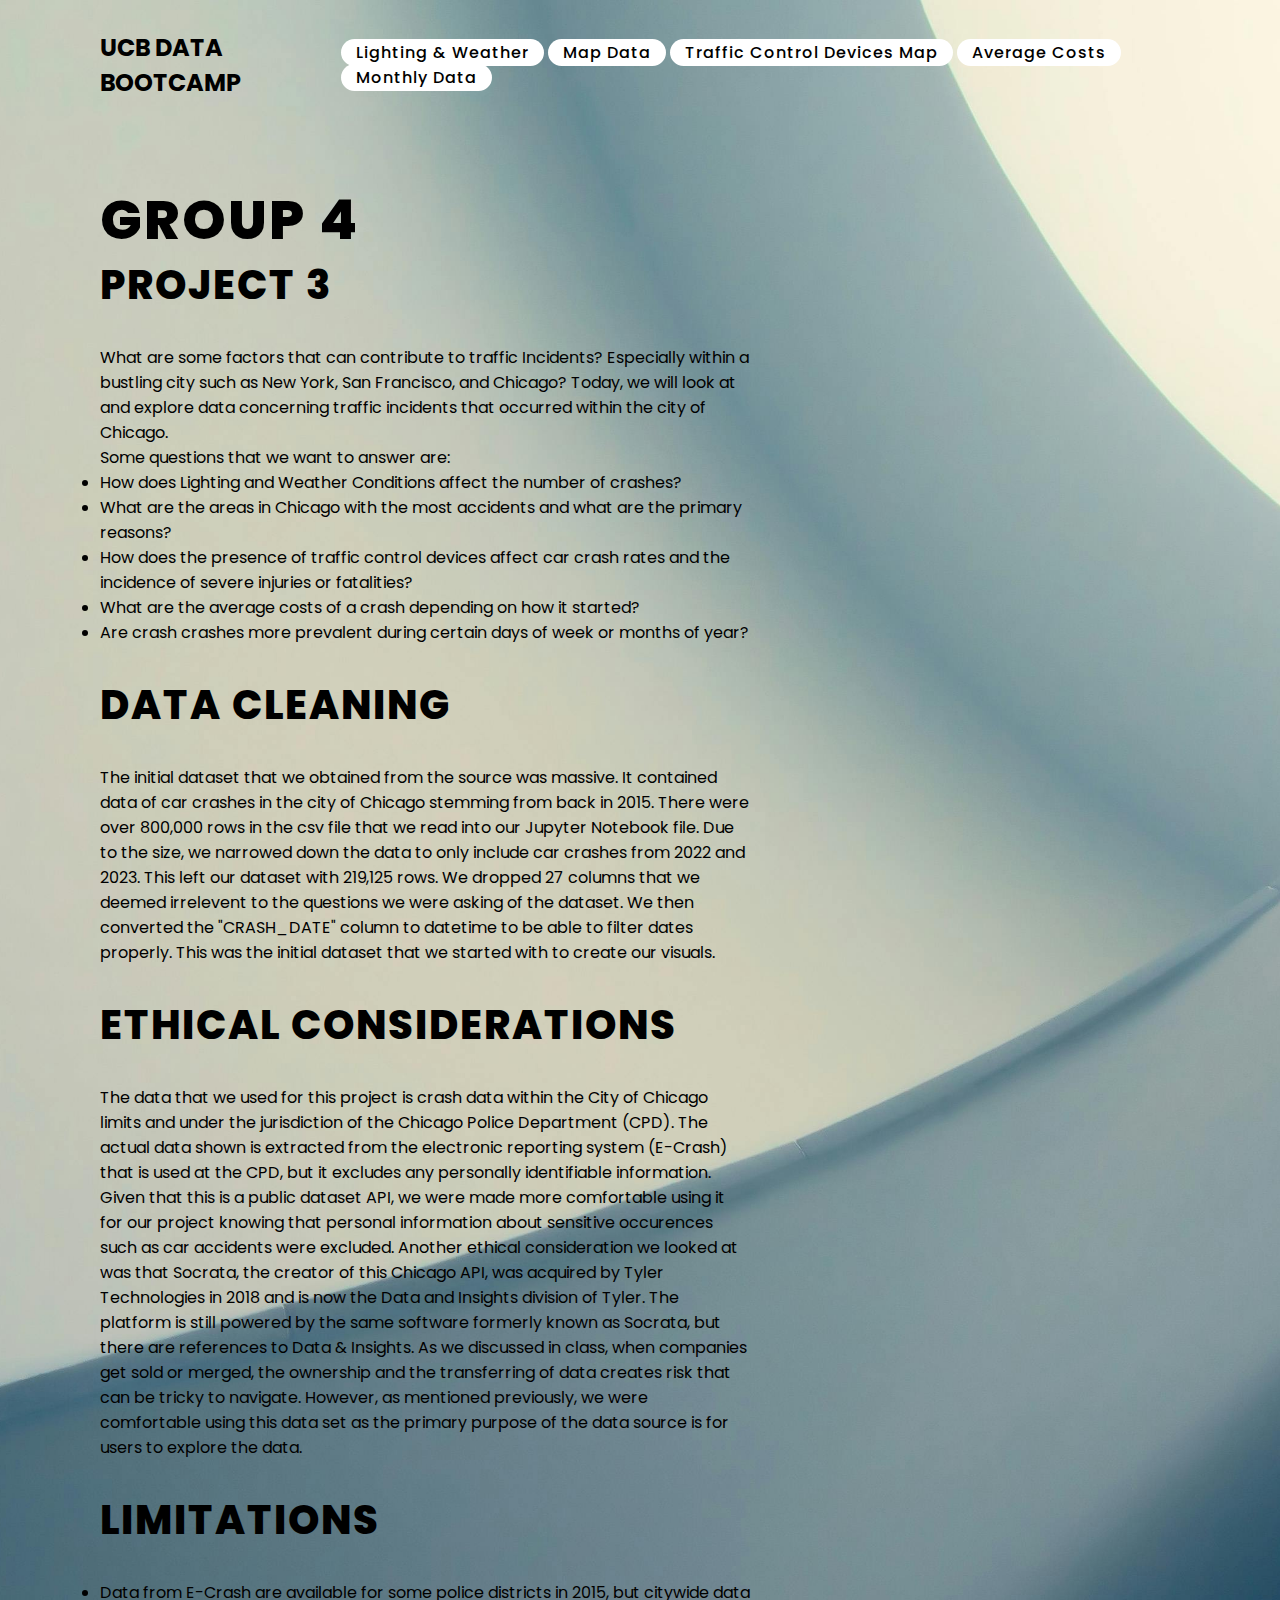
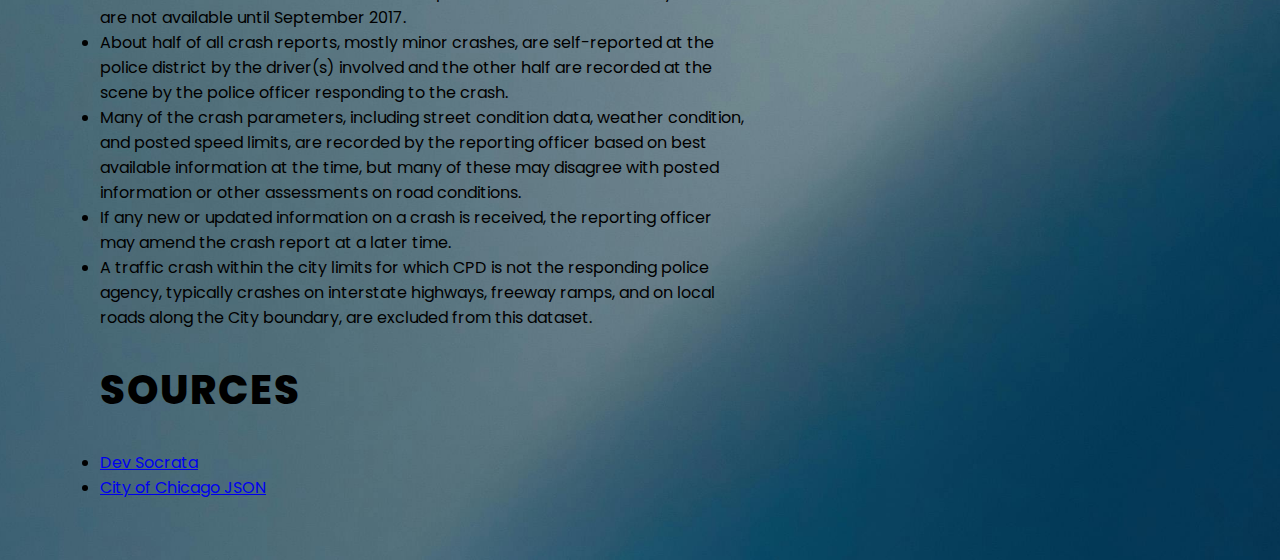
==== index.html @ f8f9ab2f "renaming file to index.html" ====
<!DOCTYPE html>
<html lang="en">
<head>
    <meta charset="UTF-8">
    <meta name="viewport" content="width=device-width, initial-scale=1.0">
    <title>DATA VISUAL</title>
    <link rel="stylesheet" href="mainstyle.css">
    
</head>
<body>
    <section>
        <header>
            <h2>UCB DATA BOOTCAMP</h2>
        
            <div class="navigation">
                <a href="./conditionIndex.html">Lighting & Weather</a>
                <a href="Chicago_Car_Accidents/index.html">Map Data</a>
                <a href="https://robles4293.pythonanywhere.com/">Traffic Control Devices Map</a>
                <a href="./crash_type_cost.html">Average Costs</a>
                <a href="crashMonth_days/indexMW.html">Monthly Data</a>
            </div>

        </header>
        <div class="content">
            <div class="info">
                <h2>Group 4 <br><span>Project 3</span></h2>
                <p>What are some factors that can contribute to traffic Incidents? Especially within a bustling city such as New York, San Francisco, and Chicago? Today, we will look at and explore data concerning traffic incidents that occurred within the city of Chicago.</p>
                <p>Some questions that we want to answer are:</p>
                    <ul>
                        <li>How does Lighting and Weather Conditions affect the number of crashes?</li>
                        <li>What are the areas in Chicago with the most accidents and what are the primary reasons?</li>
                        <li>How does the presence of traffic control devices affect car crash rates and the incidence of severe injuries or fatalities?</li>
                        <li>What are the average costs of a crash depending on how it started?</li>
                        <li>Are crash crashes more prevalent during certain days of week or months of year?</li>
                    </ul>
                <h3>Data Cleaning</h3>
                <p>The initial dataset that we obtained from the source was massive. It contained data of car crashes in the city of Chicago stemming from back in 2015. There were over 800,000 rows in the csv file that we read into our Jupyter Notebook file. Due to the size, we narrowed down the data to only include car crashes from 2022 and 2023. This left our dataset with 219,125 rows. We dropped 27 columns that we deemed irrelevent to the questions we were asking of the dataset. We then converted the "CRASH_DATE" column to datetime to be able to filter dates properly. This was the initial dataset that we started with to create our visuals.</p>
                <h5>Ethical Considerations</h5>
                    <p>The data that we used for this project is crash data within the City of Chicago limits and under the jurisdiction of the Chicago Police Department (CPD). The actual data shown is extracted from the electronic reporting system (E-Crash) that is used at the CPD, but it excludes any personally identifiable information. Given that this is a public dataset API, we were made more comfortable using it for our project knowing that personal information about sensitive occurences such as car accidents were excluded. Another ethical consideration we looked at was that Socrata, the creator of this Chicago API, was acquired by Tyler Technologies in 2018 and is now the Data and Insights division of Tyler. The platform is still powered by the same software formerly known as Socrata, but there are references to Data & Insights. As we discussed in class, when companies get sold or merged, the ownership and the transferring of data creates risk that can be tricky to navigate. However, as mentioned previously, we were comfortable using this data set as the primary purpose of the data source is for users to explore the data.</p>
                <h4>Limitations</h4>
                    <ul>
                        <li>Data from E-Crash are available for some police districts in 2015, but citywide data are not available until September 2017.</li>
                        <li>About half of all crash reports, mostly minor crashes, are self-reported at the police district by the driver(s) involved and the other half are recorded at the scene by the police officer responding to the crash.</li>
                        <li>Many of the crash parameters, including street condition data, weather condition, and posted speed limits, are recorded by the reporting officer based on best available information at the time, but many of these may disagree with posted information or other assessments on road conditions.</li>
                        <li>If any new or updated information on a crash is received, the reporting officer may amend the crash report at a later time.</li>
                        <li>A traffic crash within the city limits for which CPD is not the responding police agency, typically crashes on interstate highways, freeway ramps, and on local roads along the City boundary, are excluded from this dataset.</li>
                

                    </ul>
                
                <h6>Sources</h6>
                    <ul>
                        <li><a href="https://dev.socrata.com/foundry/data.cityofchicago.org/85ca-t3if">Dev Socrata</a></li>
                        <li><a href="https://data.cityofchicago.org/resource/85ca-t3if.json">City of Chicago JSON</a></li>
                    </ul>
            </div>
        </div>

    </section>

</body>
</html>
---- mainstyle.css ----
@import url('https://fonts.googleapis.com/css2?family=Poppins:wght@300;400;500;600;700;800;900&display=swap');
*{
    margin:0;
    padding:0;
    box-sizing: border-box;
    font-family: "Poppins", sans-serif;
}

section{
    position: relative;
    width: 100%;
    min-height: 100vh;
    display: flex;
    flex-direction: column;
    justify-content: flex-start;
    background: url(project.jpg)no-repeat;
    background-size: cover;
    background-position: center;
}

header{
    position: relative;
    top: 0;
    width: 100%;
    padding: 30px 100px;
    display: flex;
    justify-content: space-between;
    align-items: center;
}

header .navigation a{
    color: #000;
    background: #fff;
    text-decoration: none;
    font-weight: 500;
    letter-spacing: 1px;
    padding: 2px 15px;
    border-radius: 20px;
}

.content {
    max-width: 650px;
    margin: 60px 100px;
}

.content .info h2{
    font-size: 55px;
    text-transform: uppercase;
    font-weight: 800;
    letter-spacing: 2px;
    line-height: 60px;
    margin-bottom: 30px;
}

.content .info h2 span{
    font-size: 40px;
}

.content .info .p{
    font-size: 16px;
    font-weight: 500;
    margin-bottom: 40px;
}

.content .info .ul{
    font-size: 16px;
    font-weight: 500;
    margin-bottom: 40px;
}

.content .info h3{
    font-size: 40px;
    text-transform: uppercase;
    font-weight: 800;
    letter-spacing: 2px;
    line-height: 60px;
    margin-bottom: 30px;
    margin-top: 30px;
}

.content .info h4{
    font-size: 40px;
    text-transform: uppercase;
    font-weight: 800;
    letter-spacing: 2px;
    line-height: 60px;
    margin-bottom: 30px;
    margin-top: 30px;
}

.content .info h5{
    font-size: 40px;
    text-transform: uppercase;
    font-weight: 800;
    letter-spacing: 2px;
    line-height: 60px;
    margin-bottom: 30px;
    margin-top: 30px;
}

.content .info h6{
    font-size: 40px;
    text-transform: uppercase;
    font-weight: 800;
    letter-spacing: 2px;
    line-height: 60px;
    margin-bottom: 30px;
    margin-top: 30px;
}
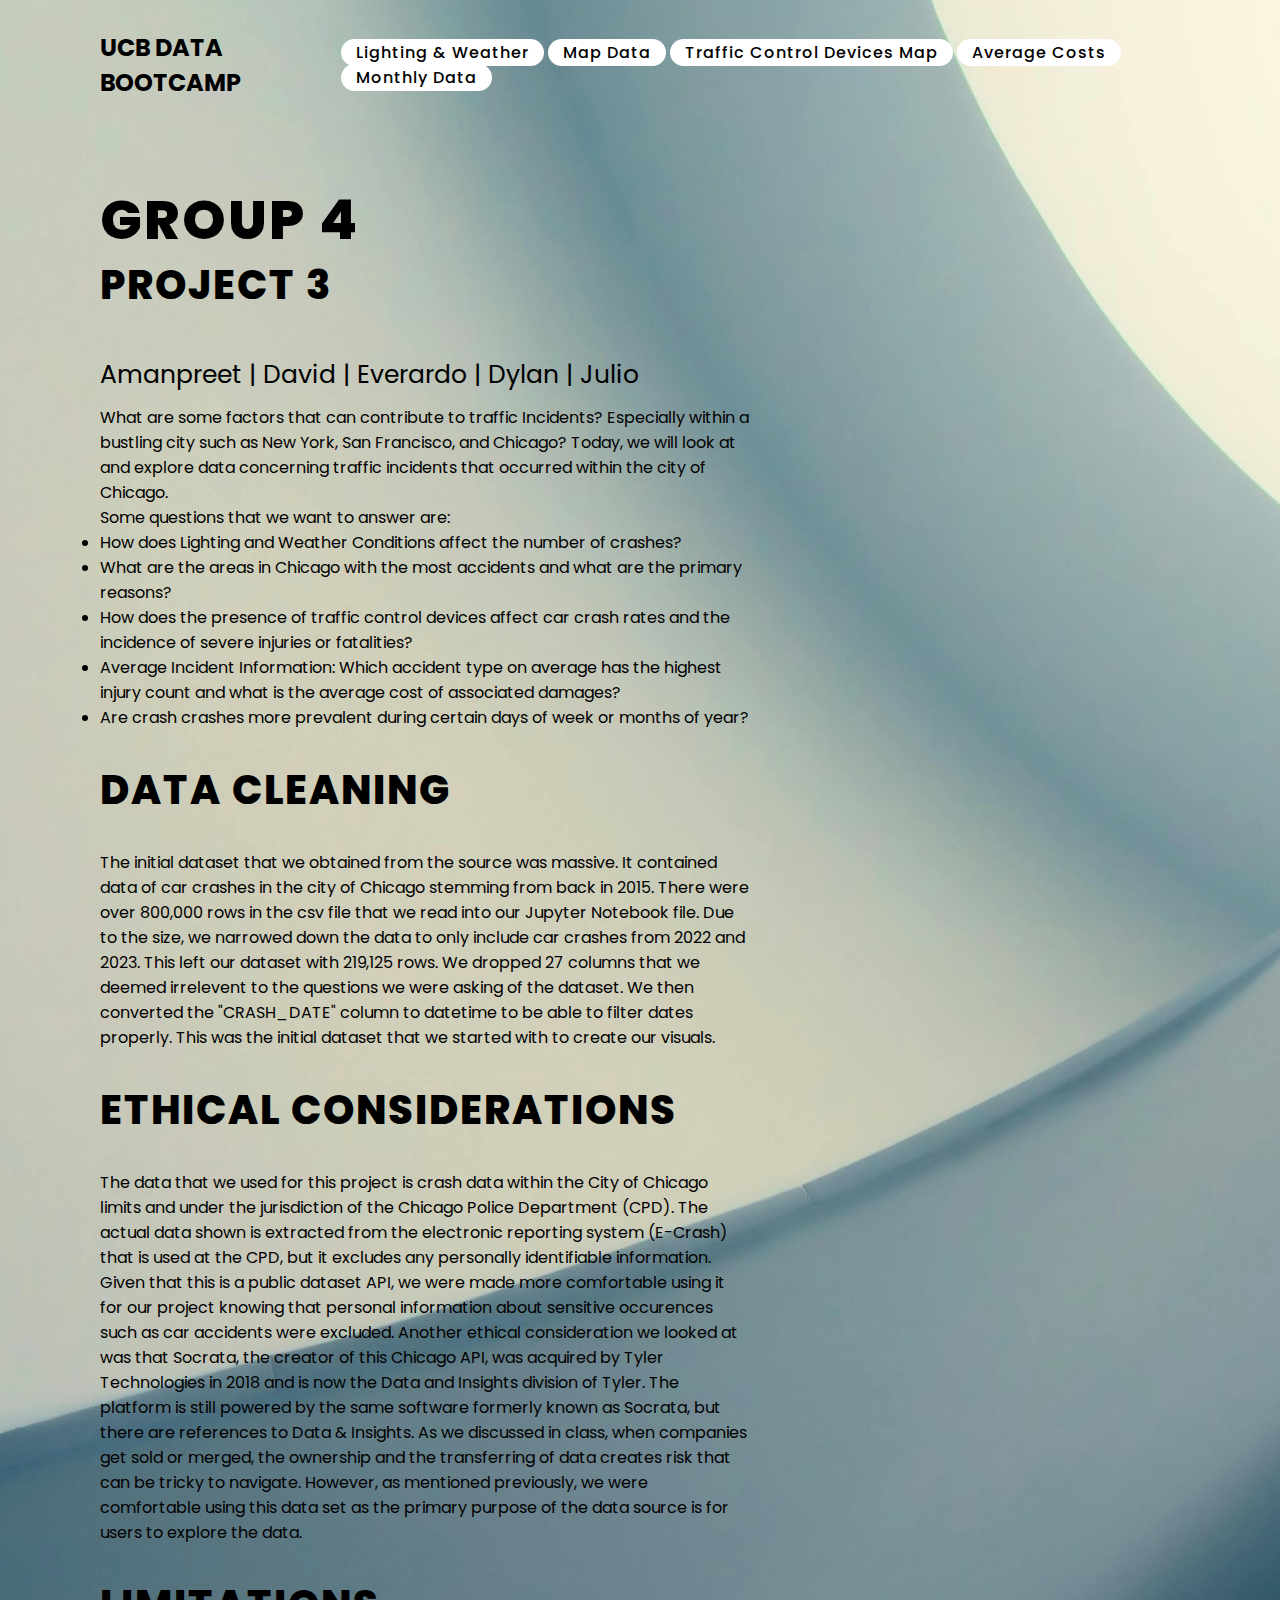
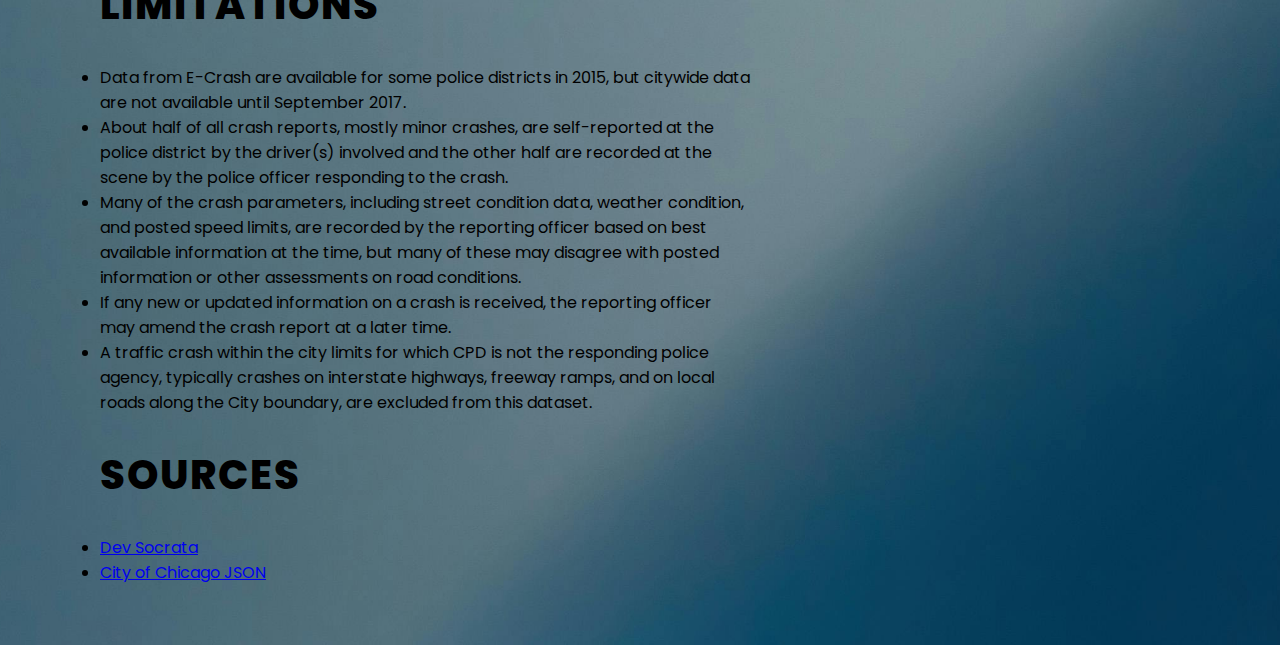
==== commit 8289841a: "added group names and edited cost question" ====
--- a/index.html
+++ b/index.html
@@ -24,13 +24,14 @@
         <div class="content">
             <div class="info">
                 <h2>Group 4 <br><span>Project 3</span></h2>
+                <h7>Amanpreet | David | Everardo | Dylan | Julio</h7>
                 <p>What are some factors that can contribute to traffic Incidents? Especially within a bustling city such as New York, San Francisco, and Chicago? Today, we will look at and explore data concerning traffic incidents that occurred within the city of Chicago.</p>
                 <p>Some questions that we want to answer are:</p>
                     <ul>
                         <li>How does Lighting and Weather Conditions affect the number of crashes?</li>
                         <li>What are the areas in Chicago with the most accidents and what are the primary reasons?</li>
                         <li>How does the presence of traffic control devices affect car crash rates and the incidence of severe injuries or fatalities?</li>
-                        <li>What are the average costs of a crash depending on how it started?</li>
+                        <li>Average Incident Information: Which accident type on average has the highest injury count and what is the average cost of associated damages?</li>
                         <li>Are crash crashes more prevalent during certain days of week or months of year?</li>
                     </ul>
                 <h3>Data Cleaning</h3>
--- a/mainstyle.css
+++ b/mainstyle.css
@@ -106,4 +106,11 @@
     line-height: 60px;
     margin-bottom: 30px;
     margin-top: 30px;
+}
+
+
+.content .info h7 {
+    font-size: 25px;
+    margin-bottom: 40px;
+    line-height: 60px;
 }